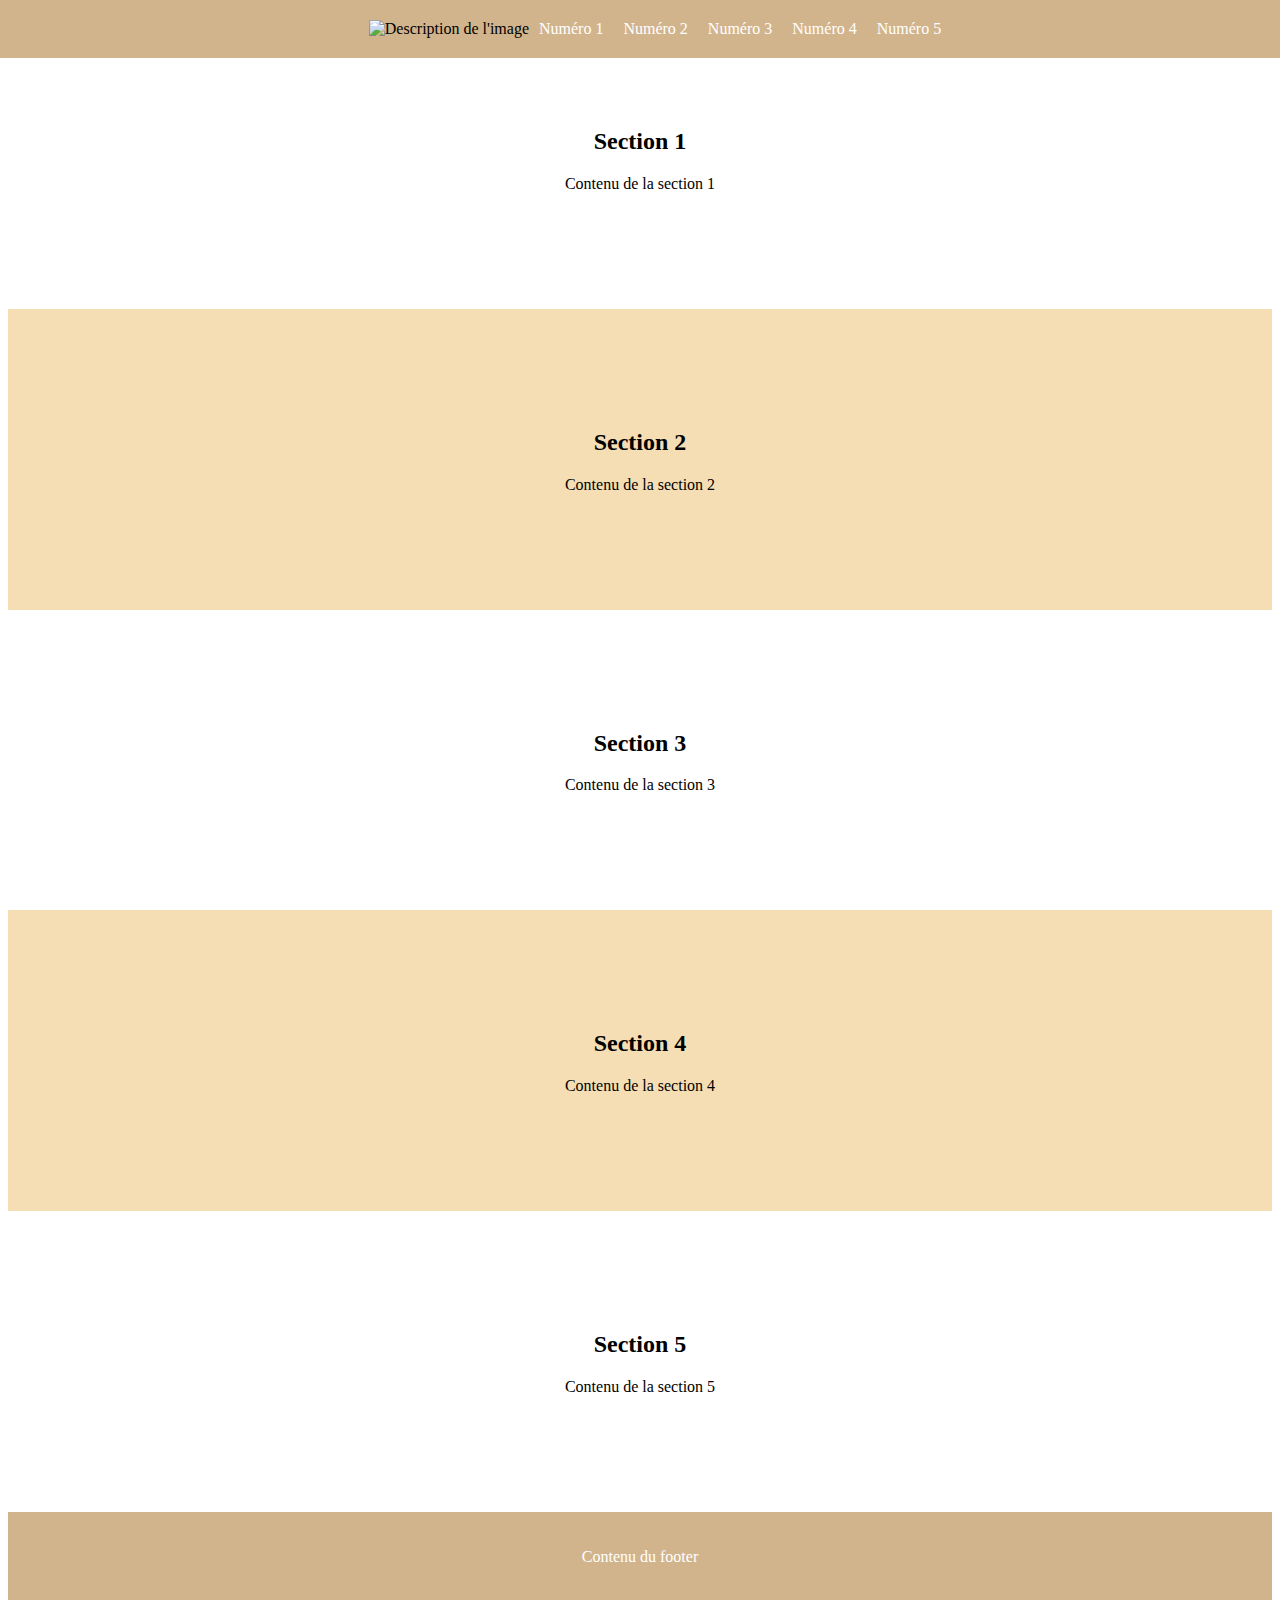
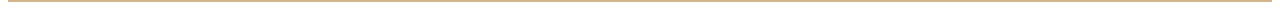
==== index.html @ 04c4d5bb "Add files via upload" ====
<!DOCTYPE html>
<html lang="fr">
<head>
  <meta charset="UTF-8">
  <title>Titre de la page</title>
  <link rel="stylesheet" href="style.css">
</head>
<body>
  <header>
    <img src="chemin/vers/votre/image.png" alt="Description de l'image">
    <nav>
      <ul>
        <li><a href="#section1">Numéro 1</a></li>
        <li><a href="#section2">Numéro 2</a></li>
        <li><a href="#section3">Numéro 3</a></li>
        <li><a href="#section4">Numéro 4</a></li>
        <li><a href="#section5">Numéro 5</a></li>
      </ul>
    </nav>
  </header>
  
  <main>
    <section id="section1">
      <h2>Section 1</h2>
      <p>Contenu de la section 1</p>
    </section>
    
    <section id="section2">
      <h2>Section 2</h2>
      <p>Contenu de la section 2</p>
    </section>
    
    <section id="section3">
      <h2>Section 3</h2>
      <p>Contenu de la section 3</p>
    </section>
    
    <section id="section4">
      <h2>Section 4</h2>
      <p>Contenu de la section 4</p>
    </section>
    
    <section id="section5">
      <h2>Section 5</h2>
      <p>Contenu de la section 5</p>
    </section>
  </main>
  
  <footer>
    <p>Contenu du footer</p>
  </footer>
</body>
</html>
---- style.css ----
/* CSS pour le header */
header {
    background-color: #D2B48C;
    position: fixed;
    top: 0;
    left: 0;
    width: 100%;
    padding: 20px;
    display: flex;
    justify-content: center;
    align-items: center;
  }
  
  header img {
    max-width: 100%;
  }
  
  nav ul {
    display: flex;
    justify-content: space-between;
    list-style: none;
    padding: 0;
    margin: 0;
  }
  
  nav li {
    margin: 0 10px;
  }
  
  nav a {
    color: #fff;
    text-decoration: none;
  }
  
  /* CSS pour les sections */
  section {
    padding: 100px 0;
    text-align: center;
  }
  
  section:nth-child(even) {
    background-color: #F5DEB3;
  }
  
  /* CSS pour le footer */
  footer {
    background-color: #D2B48C;
    padding: 20px;
    text-align: center;
    color: #fff;
  }
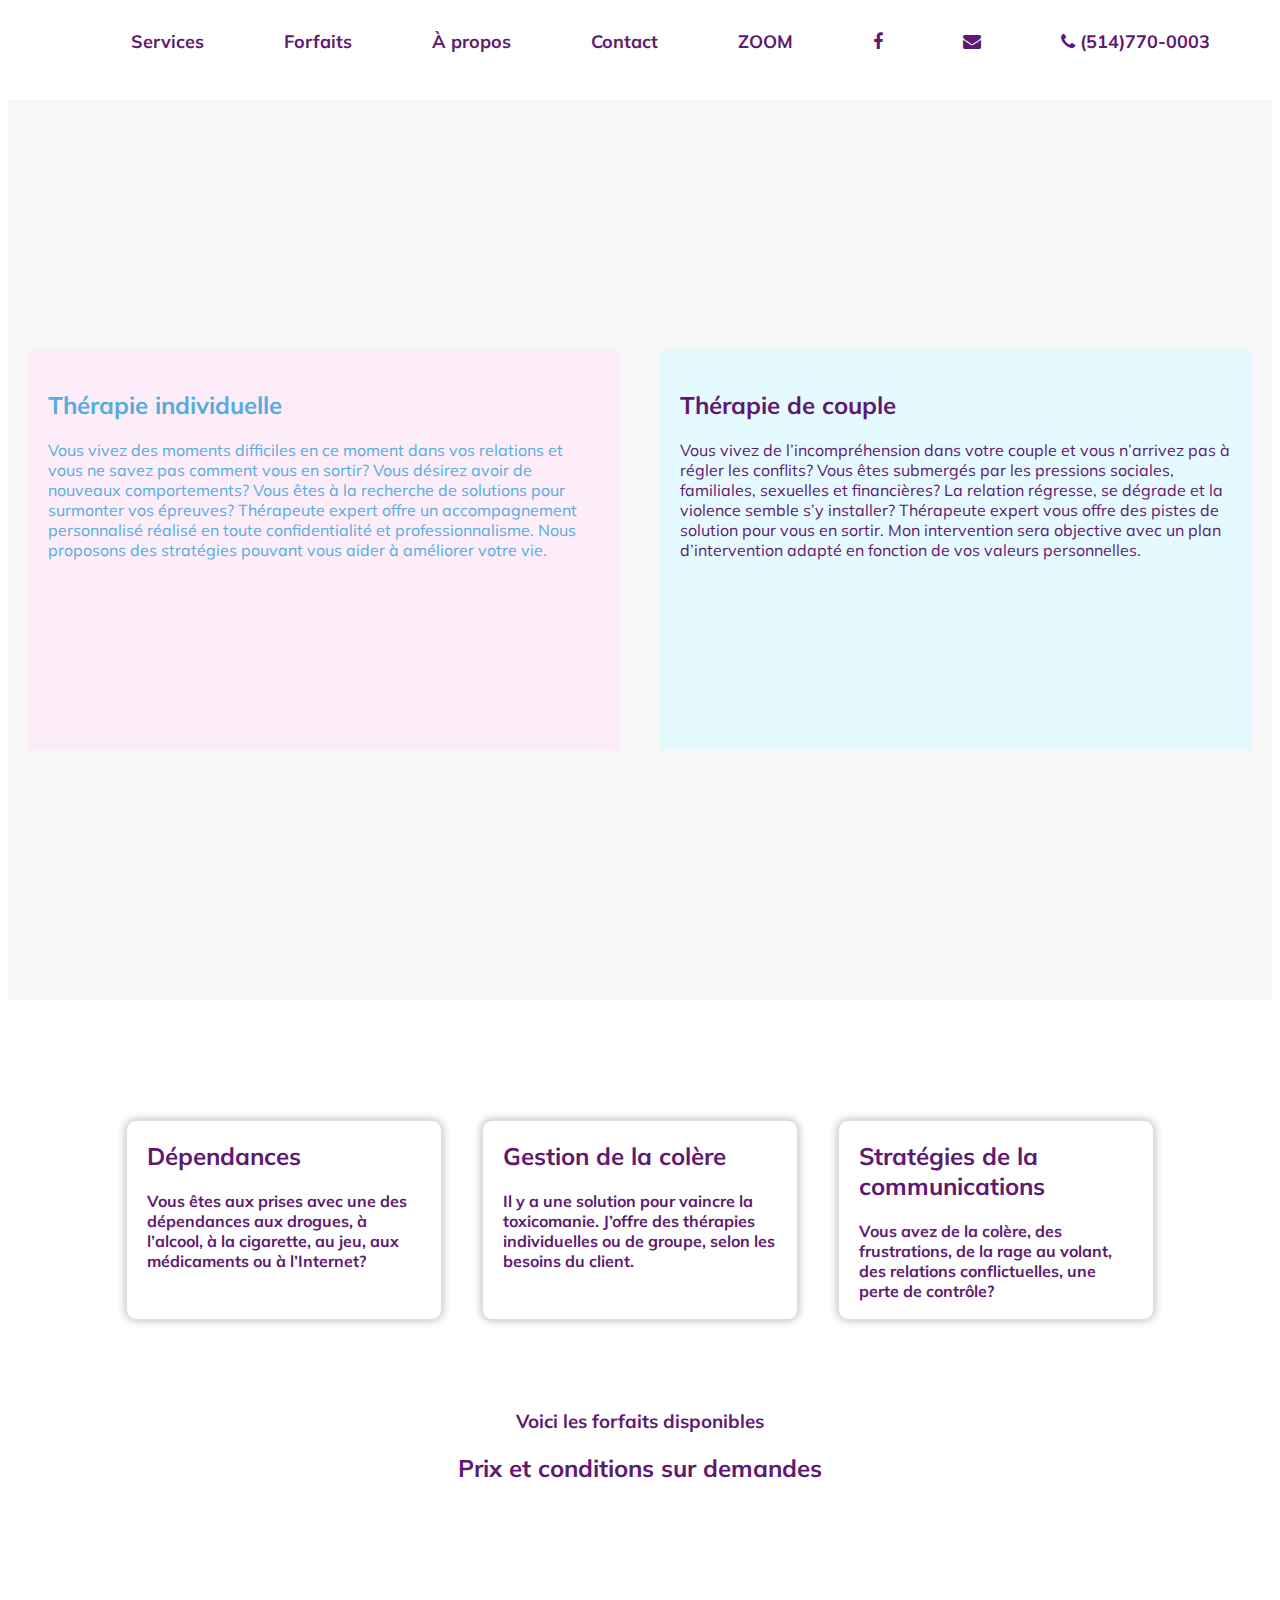
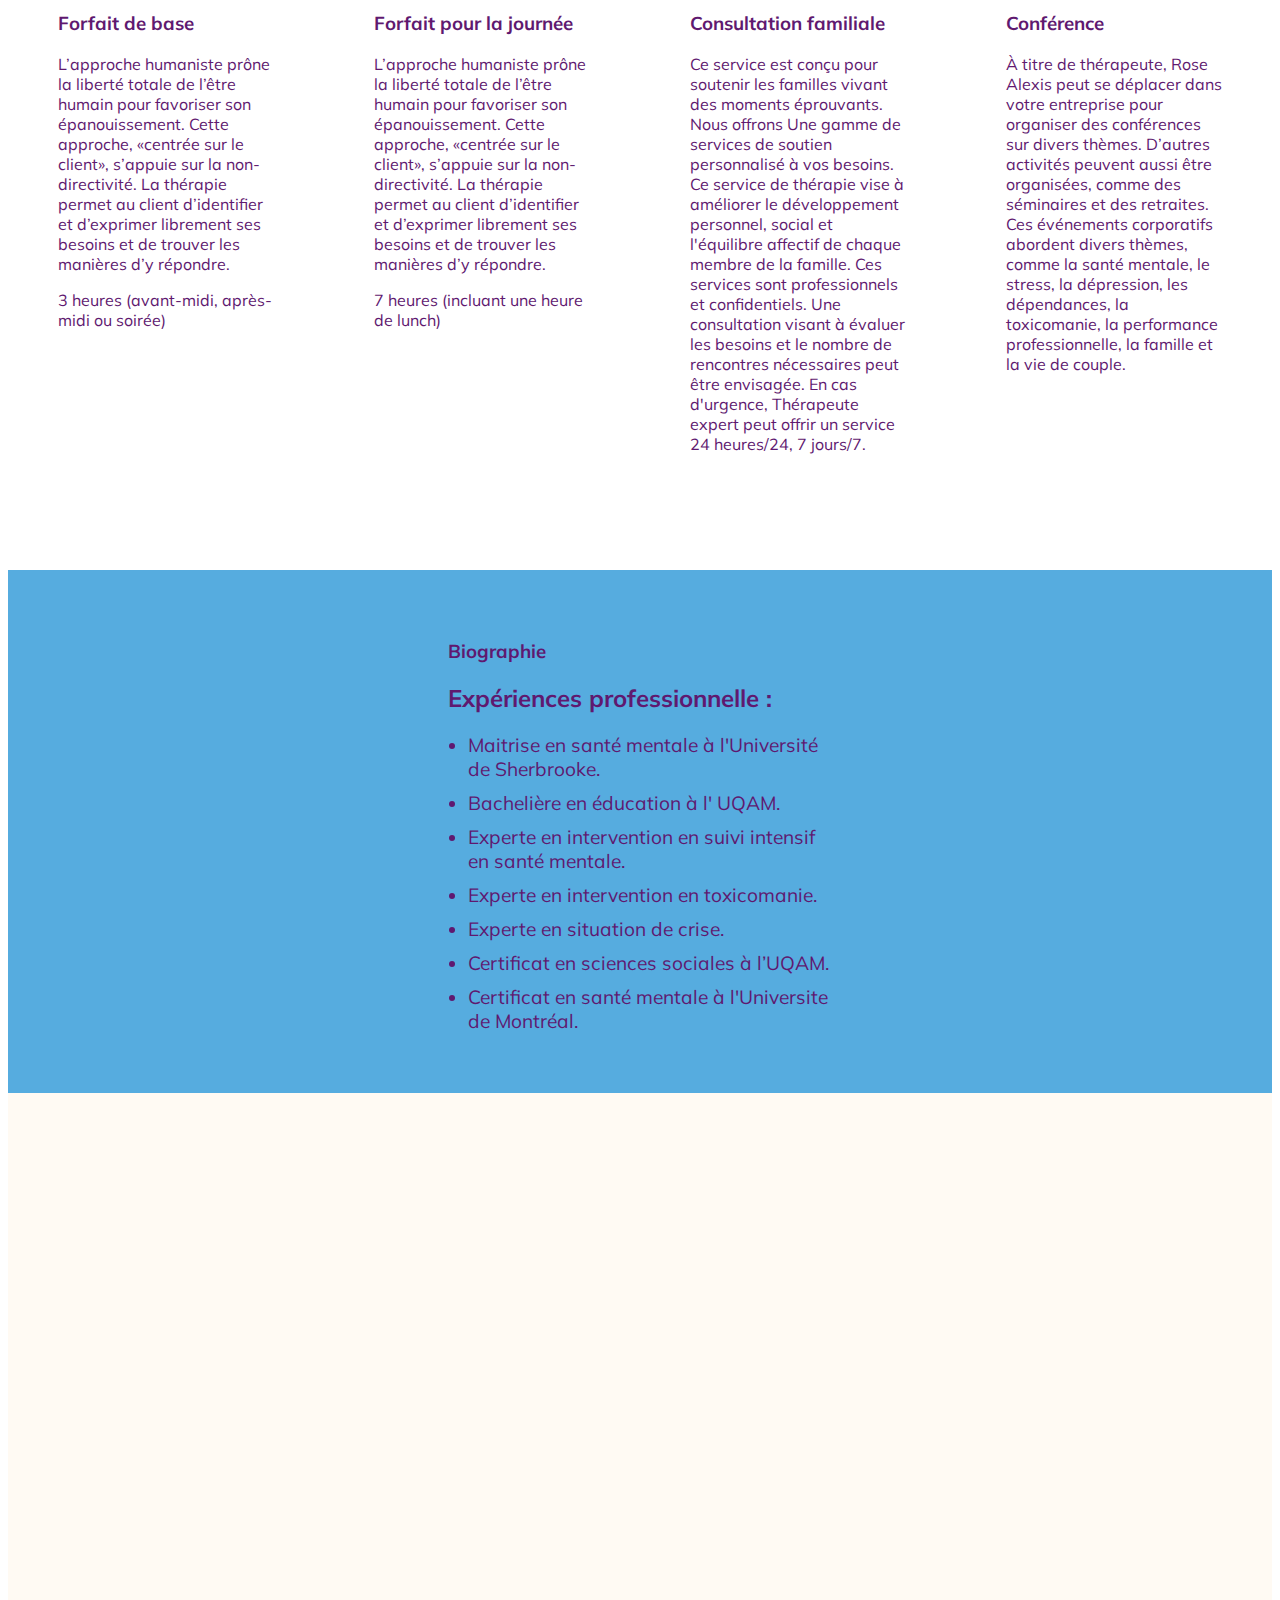
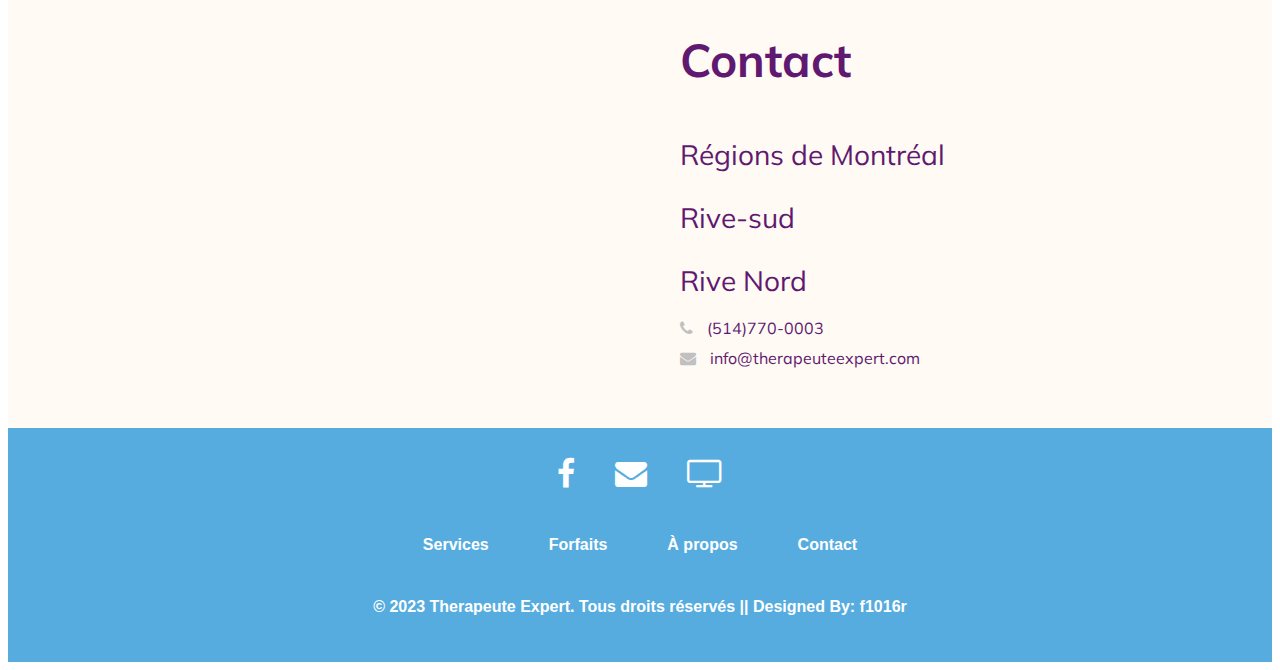
==== commit a0154864: "Add files via upload" ====
--- a/index.html
+++ b/index.html
@@ -1,53 +1,181 @@
 <!DOCTYPE html>
-<html lang="fr">
+<html lang="en">
 <head>
-  <meta charset="UTF-8">
-  <title>Titre de la page</title>
-  <link rel="stylesheet" href="style.css">
+    <meta charset="UTF-8">
+    <meta http-equiv="X-UA-Compatible" content="IE=edge">
+    <meta name="viewport" content="width=device-width, initial-scale=1.0">
+    <link rel="stylesheet" href="/style.css">
+    <link rel="stylesheet" href="/node.js">
+    <link rel="stylesheet" href="https://cdnjs.cloudflare.com/ajax/libs/font-awesome/4.7.0/css/font-awesome.min.css">
+    
+    
 </head>
+
+
+
+<title>Therapeute Expert</title>
+<link rel="icon" type="image/x-icon" href="/img/logooff.png">
+
 <body>
+
   <header>
-    <img src="chemin/vers/votre/image.png" alt="Description de l'image">
     <nav>
       <ul>
-        <li><a href="#section1">Numéro 1</a></li>
-        <li><a href="#section2">Numéro 2</a></li>
-        <li><a href="#section3">Numéro 3</a></li>
-        <li><a href="#section4">Numéro 4</a></li>
-        <li><a href="#section5">Numéro 5</a></li>
+        <li id="logo"><img src="/img/TheBleu.png" alt="" height="100px"></li>
+        <li><a href="#services">Services</a></li>
+        <li><a href="#forfaits">Forfaits</a></li>
+        <li><a href="#info">À propos</a></li>
+        <li><a href="#contact-section">Contact</a></li>
+        <li><a href="https://us06web.zoom.us/j/6681476163?pwd=cWVESGh1K3lEWk5OUVc5M2JSUjNuQT09" target="_blank">ZOOM</a></li>
+        <li><a href="https://www.facebook.com/rose.alexis.587" target="_blank"><i class="fa fa-facebook"></i></a></li>
+        <li><a href="mailto:info@therapeuteexpert.com"><i class="fa fa-envelope"></i></a></li>
+        <li><a href="tel:514-770-0003"><i class="fa fa-phone"></i> (514)770-0003</a></li>
       </ul>
+      <button id="hamburger">&#9776;</button>
     </nav>
   </header>
   
-  <main>
-    <section id="section1">
-      <h2>Section 1</h2>
-      <p>Contenu de la section 1</p>
-    </section>
-    
-    <section id="section2">
-      <h2>Section 2</h2>
-      <p>Contenu de la section 2</p>
-    </section>
-    
-    <section id="section3">
-      <h2>Section 3</h2>
-      <p>Contenu de la section 3</p>
-    </section>
-    
-    <section id="section4">
-      <h2>Section 4</h2>
-      <p>Contenu de la section 4</p>
-    </section>
-    
-    <section id="section5">
-      <h2>Section 5</h2>
-      <p>Contenu de la section 5</p>
-    </section>
-  </main>
+
+  <section id="services">
+    <div class="container">
+      <div class="box box1">
+          <h2>Thérapie individuelle</h2>
+          <p>Vous vivez des moments difficiles en ce moment dans vos relations et vous ne savez pas comment vous en sortir? Vous désirez avoir de nouveaux comportements? Vous êtes à la recherche de solutions pour surmonter vos épreuves? Thérapeute expert offre un accompagnement personnalisé réalisé en toute confidentialité et professionnalisme. Nous proposons des stratégies pouvant vous aider à améliorer votre vie.</p>    
+      </div>
+      <div class="box box2">
+          <h2>Thérapie de couple</h2>
+          <p>Vous vivez de l’incompréhension dans votre couple et vous n’arrivez pas à régler les conflits? Vous êtes submergés par les pressions sociales, familiales, sexuelles et financières? La relation régresse, se dégrade et la violence semble s’y installer? Thérapeute expert vous offre des pistes de solution pour vous en sortir. Mon intervention sera objective avec un plan d’intervention adapté en fonction de vos valeurs personnelles.</p>
+      </div>
+    </div>
+    <div class="banner">
+      <div class="boite boite1">
+        <h2>Dépendances</h2>
+        <p>Vous êtes aux prises avec une des dépendances aux drogues, à l’alcool, à la cigarette, au jeu, aux médicaments ou à l’Internet?</p>
+      </div>
+      <div class="boite boite2">
+        <h2>Gestion de la colère</h2>
+        <p>Il y a une solution pour vaincre la toxicomanie. J’offre des thérapies individuelles ou de groupe, selon les besoins du client.</p>
+      </div>
+      <div class="boite boite3">
+        <h2>Stratégies de la communications</h2>
+        <p>Vous avez de la colère, des frustrations, de la rage au volant, des relations conflictuelles, une perte de contrôle?</p>
+      </div>
+    </div>
+  </section>
   
+   
+    <section id="forfaits">
+      <h3>Voici les forfaits disponibles</h3>
+      <h2>Prix et conditions sur demandes</h2>
+      <div class="grid-container">
+          <div class="grid-item">
+              <h3>Forfait de base</h3>
+              <p>L’approche humaniste prône la liberté totale de l’être humain pour favoriser son épanouissement. Cette approche, «centrée sur le client», s’appuie sur la non-directivité. La thérapie permet au client d’identifier et d’exprimer librement ses besoins et de trouver les manières d’y répondre.</p>
+              <p>3 heures (avant-midi, après-midi ou soirée)</p>
+          </div>
+          <div class="grid-item">
+              <h3>Forfait pour la journée</h3>
+              <p>L’approche humaniste prône la liberté totale de l’être humain pour favoriser son épanouissement. Cette approche, «centrée sur le client», s’appuie sur la non-directivité. La thérapie permet au client d’identifier et d’exprimer librement ses besoins et de trouver les manières d’y répondre.</p>
+              <p>7 heures (incluant une heure de lunch)</p>
+          </div>
+          <div class="grid-item">
+            <h3>Consultation familiale</h3>
+            Ce service est conçu pour soutenir les familles vivant des moments éprouvants. Nous offrons
+            Une gamme de services de soutien personnalisé à vos besoins. Ce service de thérapie vise à
+            améliorer le développement personnel, social et l'équilibre affectif de chaque membre de la
+            famille. Ces services sont professionnels et confidentiels. Une consultation visant à évaluer les
+            besoins et le nombre de rencontres nécessaires peut être envisagée. En cas d'urgence,
+            Thérapeute expert peut offrir un service 24 heures/24, 7 jours/7.
+            </p>
+        </div>
+        <div class="grid-item">
+          <h3>Conférence</h3>
+            À titre de thérapeute, Rose Alexis peut se déplacer dans votre entreprise pour organiser des
+            conférences sur divers thèmes. D’autres activités peuvent aussi être organisées, comme des
+            séminaires et des retraites. Ces événements corporatifs abordent divers thèmes, comme la
+            santé mentale, le stress, la dépression, les dépendances, la toxicomanie, la performance
+            professionnelle, la famille et la vie de couple.
+          </p>
+      </div>
+      </div>
+  </section>
+  
+
+
+  <section id="info">
+    <div class="info-content">
+      
+      <img src="/img/photorose.jpg" alt="">
+      <div class="text-content">
+        <h3>Biographie</h3>
+        <h2>Expériences professionnelle :</h2>
+        <ul>
+          <li>Maitrise en santé mentale à l'Université de Sherbrooke.</li>
+          <li>Bachelière en éducation à l' UQAM.</li>
+          <li>Experte en intervention en suivi intensif en santé mentale.</li>
+          <li>Experte en intervention en toxicomanie.</li>
+          <li>Experte en situation de crise.</li>
+          <li>Certificat en sciences sociales à l’UQAM.</li>
+          <li>Certificat en santé mentale à l'Universite de Montréal.</li>
+        </ul>
+        
+      </div>
+      <img src="/img/Logobleu.png" alt="">
+    </div>
+  </section>
+
+
+  <section id="contact-section">
+    <div class="contact-container">
+      <div class="contact-form">
+        <iframe height="812" title="Embedded Wufoo Form" allowtransparency="true" frameborder="0" scrolling="no" style="width:100%;border:none" sandbox="allow-popups-to-escape-sandbox allow-top-navigation allow-scripts allow-popups allow-forms allow-same-origin" src="https://therapeuteexpert.wufoo.com/embed/znwy1nv1pkhdw2/"><a href="https://therapeuteexpert.wufoo.com/forms/znwy1nv1pkhdw2/">Fill out my Wufoo form!</a></iframe>
+      </div>
+      <div class="map-section">
+        <div class="map">
+          <iframe src="https://www.google.com/maps/embed?pb=!1m18!1m12!1m3!1d178788.19615527376!2d-73.8766791450049!3d45.559064210405836!2m3!1f0!2f0!3f0!3m2!1i1024!2i768!4f13.1!3m3!1m2!1s0x4cc91a541c64b70d%3A0x654e3138211fefef!2zTW9udHLDqWFsLCBRQw!5e0!3m2!1sfr!2sca!4v1682355980009!5m2!1sfr!2sca" width="100%" height="100%" style="border:0;" allowfullscreen="" loading="lazy" referrerpolicy="no-referrer-when-downgrade"></iframe>
+        </div>
+        <div class="contact-info">
+          <h2>Contact</h2>
+          <ul>
+            <p>Régions de Montréal</p>
+            <p>Rive-sud</p>
+            <p>Rive Nord</p>
+            <li><i class="fa fa-phone"></i> (514)770-0003</li>
+            <li><i class="fa fa-envelope"></i> info@therapeuteexpert.com</li>
+          </ul>
+        </div>
+      </div>
+    </div>
+  </section>
+  
+
   <footer>
-    <p>Contenu du footer</p>
+    <div class="footer">
+      <div class="row">
+      <a href="https://www.facebook.com/rose.alexis.587" target="_blank"><i class="fa fa-facebook"></i></a>
+      <a href="mailto:info@therapeuteexpert.com"><i class="fa fa-envelope"></i></a>
+      <a href="https://us06web.zoom.us/j/6681476163?pwd=cWVESGh1K3lEWk5OUVc5M2JSUjNuQT09" target="_blank"><i class="fa fa-tv"></i></a>
+      </div>
+      <br>
+      <br>
+      <div class="row">
+        <ul>
+          <li><a href="#services">Services</a></li>
+          <li><a href="#forfaits">Forfaits</a></li>
+          <li><a href="#info">À propos</a></li>
+          <li><a href="#contact-section">Contact</a></li>
+        </ul>
+      </div>
+      <br>
+      <p style="color: white;"> © 2023 Therapeute Expert.  Tous droits réservés || Designed By: f1016r </p>
   </footer>
 </body>
 </html>
+
+
+<script>
+  document.getElementById("hamburger").addEventListener("click", function() {
+    var navList = document.querySelector("nav ul");
+    navList.style.display = (navList.style.display === "flex") ? "none" : "flex";
+  });
+</script>--- a/style.css
+++ b/style.css
@@ -1,52 +1,468 @@
 /* CSS pour le header */
-header {
-    background-color: #D2B48C;
+
+@import url('https://fonts.googleapis.com/css?family=Muli&display=swap');
+
+body{
+  font-family: 'Muli', sans-serif;
+  --color1: rgb(95, 25, 112);
+  --color2: rgb(86, 172, 223);
+}
+
+
+
+  header {
+    background-color: white;
     position: fixed;
     top: 0;
     left: 0;
     width: 100%;
-    padding: 20px;
+    padding: 10px;
     display: flex;
     justify-content: center;
-    align-items: center;
-  }
-  
-  header img {
-    max-width: 100%;
-  }
-  
+  }
+
+
+
   nav ul {
     display: flex;
+    justify-content: flex-start;
+    list-style: none;
+    padding: 10px;
+    margin: 10px;
+  }
+
+  nav li {
+    margin: 0 30px;
+  }
+
+  nav a {
+    color: var(--color1);
+    font-size: large;
+    font-weight: bold;
+    text-decoration: none;
+    padding: 10px;
+  }
+
+  nav li a:hover {
+    text-decoration: overline;
+    color: var(--color2);
+  }
+
+  #hamburger {
+    display: none;
+    background-color: transparent;
+    border: none;
+    color: #fff;
+    font-size: 20px;
+    cursor: pointer;
+  }
+
+  @media only screen and (max-width: 768px) {
+    nav ul {
+      display: none;
+      flex-direction: column;
+      align-items: center;
+      position: absolute;
+      top: 100%;
+      left: 0;
+      width: 100%;
+      background-color: var(--color2);
+      padding: 10px;
+      margin: 0;
+      z-index: 1;
+    }
+
+    nav li {
+      margin: 10px 0;
+      flex-basis: auto;
+    }
+
+    nav a {
+      font-size: small;
+      padding: 5px;
+    }
+
+    #hamburger {
+      display: block;
+    }
+  }
+  /* CSS pour les sections */
+
+/* Styles pour la section Services*/
+
+#services {
+  color: var(--color1);
+  text-align: center;
+}
+
+* {
+  box-sizing: border-box;
+}
+
+
+.container {
+  margin-top: 100px;
+  background-image: url(/img/ocean.jpg);
+  background-size: cover;
+  background-position: center;
+  background-repeat: no-repeat;
+  display: flex;
+  justify-content: center;
+  align-items: center;
+  width: 100%;
+  height: 100vh;
+  background-color: #f7f7f7;
+}
+
+.box {
+  border-radius: 5px;
+  width: 600px;
+  height: 400px;
+  padding: 20px;
+  margin: 0 20px;
+  background-color: rgba(255, 255, 255, 1);
+  text-align: left;
+  overflow: hidden;
+}
+
+.box1 {
+  color: var(--color2);
+  background-color: rgba(252, 235, 248, 0.9);
+}
+
+.box2 {
+  background-color: rgba(225, 249, 255, 0.9);
+}
+
+.box:hover {
+  transform: scale(1.4);
+  overflow: hidden;
+}
+
+.banner {
+  margin-top: 100px;
+  display: flex;
+  flex-wrap: wrap;
+  justify-content: center;
+  align-items: center;
+}
+
+
+.boite {
+  color: var(--color1);
+  width: 25%;
+  height: 200px;
+  margin: 20px;
+  padding: 20px;
+  background-color: white;
+  border: 1px solid #ddd;
+  border-radius: 10px;
+  box-shadow: 0 0 10px rgba(0, 0, 0, 0.3);
+  text-align: center;
+  overflow: hidden;
+  background-size: cover;
+  background-position: center;
+}
+
+.boite1 {
+  background-image: url(/img/dep1.png)
+}
+
+.boite2 {
+  background-image: url(/img/dispute1.png);
+}
+
+.boite3 {
+  background-image: url(/img/talking1.png);
+}
+
+.boite h2 {
+  text-align: left;
+  margin-top: 0;
+}
+
+.boite p {
+  font-weight: bold;
+  text-align: left;
+  margin-bottom: 0;
+}
+
+@media screen and (max-width: 768px) {
+  .container {
+    height: auto;
+    padding: 30px 20px;
+    display: block;
+  }
+  
+  .box {
+    width: 100%;
+    margin: 20px 0;
+  }
+  
+  .banner {
+    flex-wrap: wrap;
+  }
+  
+  .boite {
+    width: 100%;
+    margin: 20px 0;
+  }
+}
+
+
+
+/* Style de la section des Forfaits */
+
+#forfaits {
+  color: var(--color1);
+  text-align: center;
+  background-color: #fff;
+  background-size: cover;
+  padding: 50px 0;      
+}
+    
+.grid-container {
+  display: grid;
+  grid-template-columns: repeat(auto-fit, minmax(250px, 1fr));
+  margin-top: 60px;
+}
+    
+
+.grid-item {
+  text-align: left;
+  padding: 50px;
+}
+
+@media screen and (max-width: 768px) {
+.grid-container {
+  grid-template-columns: repeat(auto-fit, minmax(200px, 1fr));
+  grid-gap: 30px;
+}
+    
+.grid-item {
+  padding: 30px;
+}
+}
+    
+
+/* Styles pour la section Info*/
+section#info {
+  background-color: var(--color2);
+  padding: 50px 10px;
+}
+
+.info-content {
+  display: flex;
+  flex-direction: column;
+  align-items: center;
+  justify-content: center;
+}
+
+.info-content img {
+  width: 100%;
+  max-width: 400px;
+  margin-bottom: 30px;
+}
+
+.text-content {
+  color: var(--color1);
+  text-align: center;
+  margin-top: 30px;
+}
+
+.text-content h2 {
+  font-size: 1.5rem;
+  margin-top: 20px;
+}
+
+.text-content ul {
+  list-style: disc;
+  margin: 20px 0 0 20px;
+  padding: 0;
+}
+
+.text-content ul li {
+  font-size: 1.2rem;
+  margin-bottom: 10px;
+}
+
+@media only screen and (min-width: 768px) {
+  .info-content {
+    flex-direction: row;
+    align-items: flex-start;
+    justify-content: center;
+  }
+
+  .info-content img {
+    margin-right: 30px;
+    margin-bottom: 0;
+  }
+
+  .text-content {
+    margin-top: 0;
+    text-align: left;
+  }
+}
+
+  /* Style de la section des Contact */
+
+/* Contact Section */
+
+#contact-section {
+  color: var(--color1);
+  display: flex;
+  flex-direction: column;
+  justify-content: center;
+  align-items: center;
+  background-color: rgb(255, 250, 243);
+  padding: 50px;
+}
+
+.contact-container {
+  display: flex;
+  flex-direction: column;
+  justify-content: center;
+  align-items: center;
+  max-width: 1200px;
+  width: 100%;
+}
+
+
+
+.contact-info {
+  margin-left: 40px;
+  display: flex;
+  flex-direction: column;
+  justify-content: center;
+  max-width: 500px;
+  width: 100%;
+}
+
+.contact-info h2 {
+  font-size: 46px;
+  margin-bottom: 20px;
+}
+
+.contact-info p {
+  font-size: 28px;
+  margin-bottom: 20px;
+}
+
+.contact-info ul {
+  list-style-type: none;
+  padding: 0;
+  margin: 0;
+}
+
+.contact-info li {
+  font-size: 16px;
+  margin-bottom: 10px;
+}
+
+.contact-info i {
+  margin-right: 10px;
+  color: #c0c0c0;
+}
+
+.map {
+  max-width: 600px;
+  width: 100%;
+  height: 450px;
+}
+
+@media only screen and (min-width: 768px) {
+  .contact-container {
+    flex-direction: row;
     justify-content: space-between;
-    list-style: none;
-    padding: 0;
-    margin: 0;
-  }
+    align-items: flex-start;
+  }
+
+  .contact-container > div {
+    flex-basis: 50%;
+  }
+
+  .contact-info {
+    margin-bottom: 0;
+  }
+
+  .map {
+    margin-left: 50px;
+  }
+}
+
+@media only screen and (max-width: 767px) {
+  .contact-container {
+    flex-direction: column;
+  }
+
+  .contact-container > div {
+    flex-basis: 100%;
+  }
+
+  .map {
+    margin-top: 50px;
+  }
+}
+
+/* Style pour le footer */
+
+.footer {
+  background: var(--color2);
+  padding: 30px 0px;
+  font-family: Arial, sans-serif;
+  text-align: center;
+  font-weight: bold;
+}
+
+.footer .row {
+  display: flex;
+  flex-wrap: wrap;
+  justify-content: center;
+  align-items: center;
+  color: #fff;
+  font-size: medium;
+}
+
+.footer .row a {
+  text-decoration: none;
+  color: #fff;
+  transition: 0.5s;
+  margin: 0px 20px;
+}
+
+.footer .row a:hover {
+  color: var(--color1);
+}
+
+.footer .row ul {
+  display: flex;
+  justify-content: center;
+  flex-wrap: wrap;
+  width: 100%;
+  margin: 0px;
+  padding: 0px;
+}
+
+.footer .row ul li {
+  margin: 10px;
+  list-style: none;
+}
+
+.footer .row a i {
+  font-size: 2em;
+  margin: 0% 1%;
+}
+
+@media (max-width: 768px) {
+  .footer .row {
+    flex-direction: column;
+  }
+  .footer .row ul {
+    margin-top: 20px;
+  }
+  .footer .row ul li {
+    margin: 0px;
+  }
+}
   
-  nav li {
-    margin: 0 10px;
-  }
-  
-  nav a {
-    color: #fff;
-    text-decoration: none;
-  }
-  
-  /* CSS pour les sections */
-  section {
-    padding: 100px 0;
-    text-align: center;
-  }
-  
-  section:nth-child(even) {
-    background-color: #F5DEB3;
-  }
-  
-  /* CSS pour le footer */
-  footer {
-    background-color: #D2B48C;
-    padding: 20px;
-    text-align: center;
-    color: #fff;
-  }
   